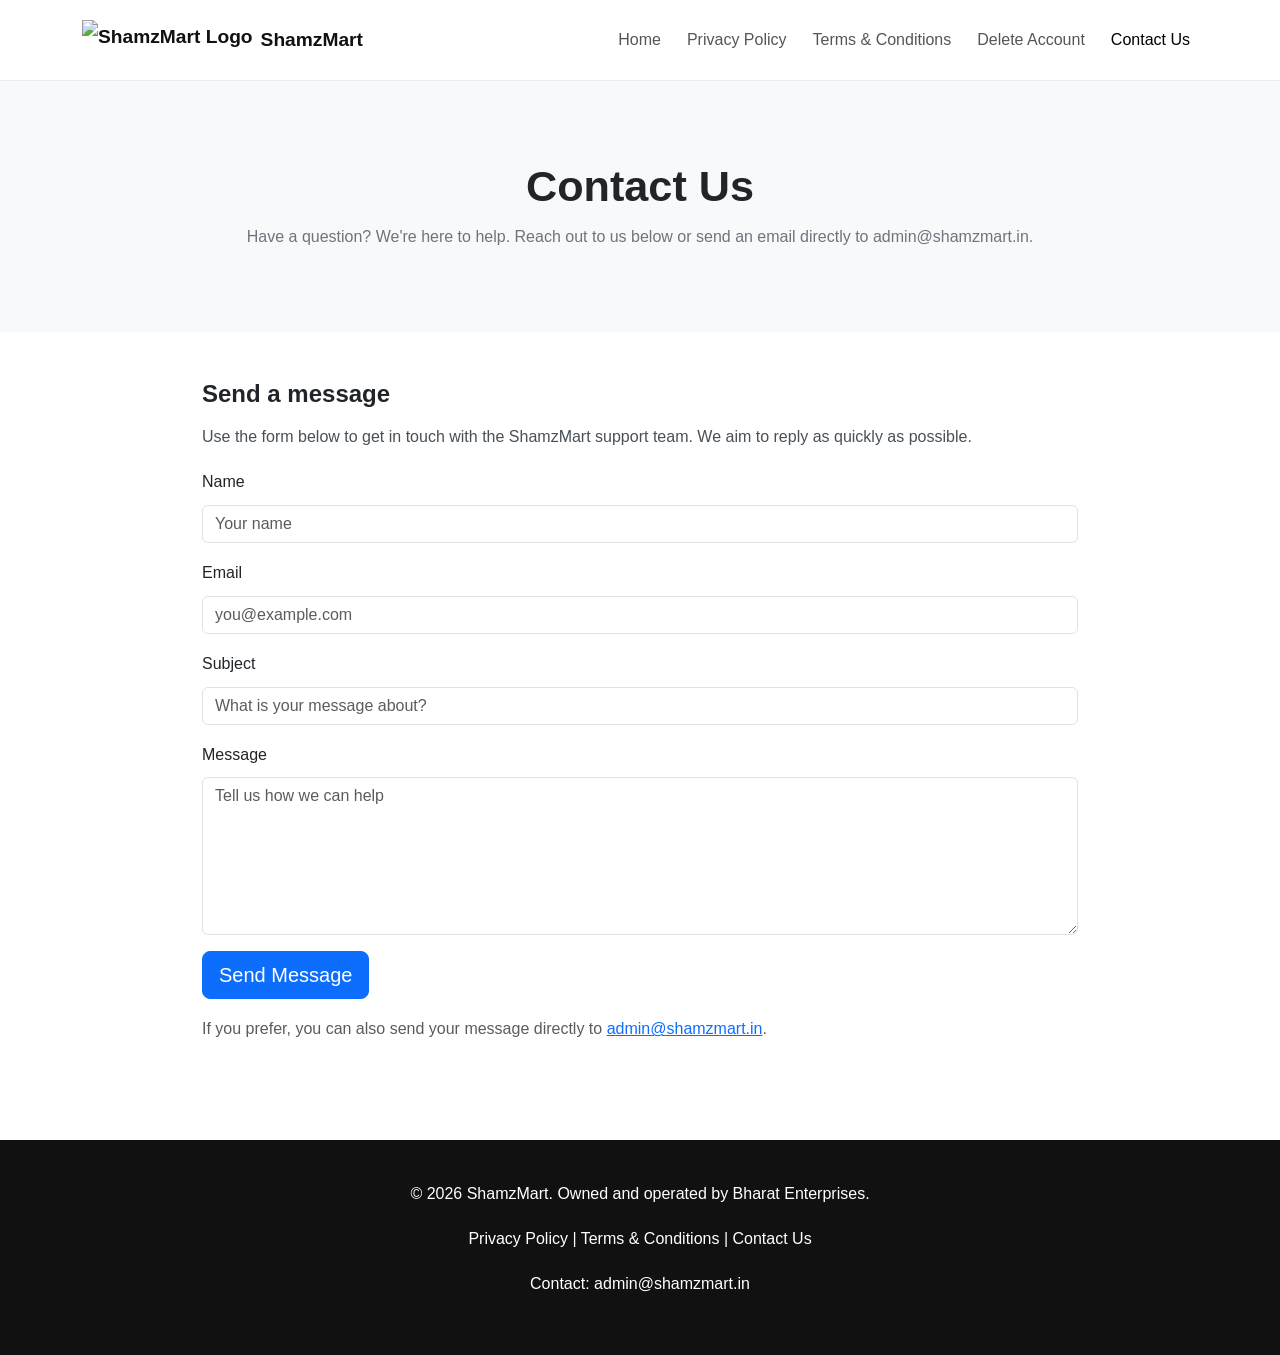
==== contact-us.html @ 5f6ceee8 "added contact us page" ====
<!DOCTYPE html>
<html lang="en">
<head>
  <meta charset="UTF-8" />
  <meta name="viewport" content="width=device-width, initial-scale=1.0" />
  <title>Contact Us - ShamzMart</title>
  <meta name="description" content="Contact ShamzMart support by email or through our easy contact form." />
  <link href="https://cdn.jsdelivr.net/npm/bootstrap@5.3.0/dist/css/bootstrap.min.css" rel="stylesheet" />
  <link rel="stylesheet" href="styles.css" />
  <link rel="icon" href="assets/favicon.ico" />
</head>
<body>
  <!-- Navbar -->
  <nav class="navbar navbar-expand-lg">
    <div class="container">
      <a class="navbar-brand d-flex align-items-center" href="index.html">
        <img src="https://res.cloudinary.com/dym8qvhrk/image/upload/logo-1_gxhx1r.png" alt="ShamzMart Logo" height="40" class="me-2" />
        ShamzMart
      </a>
      <div class="navbar-nav ms-auto">
        <a class="nav-link" href="index.html">Home</a>
        <a class="nav-link" href="privacy-policy.html">Privacy Policy</a>
        <a class="nav-link" href="terms-and-conditions.html">Terms & Conditions</a>
        <a class="nav-link" href="delete-account.html">Delete Account</a>
        <a class="nav-link active" href="contact-us.html">Contact Us</a>
      </div>
    </div>
  </nav>

  <!-- Hero -->
  <section class="hero">
    <div class="container">
      <h1>Contact Us</h1>
      <p>Have a question? We're here to help. Reach out to us below or send an email directly to admin@shamzmart.in.</p>
    </div>
  </section>

  <!-- Main -->
  <main class="container py-5">
    <div class="section">
      <h2>Send a message</h2>
      <p>Use the form below to get in touch with the ShamzMart support team. We aim to reply as quickly as possible.</p>
      <form id="contact-form">
        <div class="mb-3">
          <label for="contact-name" class="form-label">Name</label>
          <input type="text" class="form-control" id="contact-name" placeholder="Your name" required />
        </div>
        <div class="mb-3">
          <label for="contact-email" class="form-label">Email</label>
          <input type="email" class="form-control" id="contact-email" placeholder="you@example.com" required />
        </div>
        <div class="mb-3">
          <label for="contact-subject" class="form-label">Subject</label>
          <input type="text" class="form-control" id="contact-subject" placeholder="What is your message about?" required />
        </div>
        <div class="mb-3">
          <label for="contact-message" class="form-label">Message</label>
          <textarea class="form-control" id="contact-message" rows="6" placeholder="Tell us how we can help" required></textarea>
        </div>
        <button type="submit" class="btn btn-primary btn-lg">Send Message</button>
      </form>
      <div id="contact-status" class="mt-3"></div>
      <p class="text-muted mt-3">If you prefer, you can also send your message directly to <a href="mailto:admin@shamzmart.in">admin@shamzmart.in</a>.</p>
    </div>
  </main>

  <footer class="footer mt-auto">
    <div class="container text-center">
      <p>© 2026 ShamzMart. Owned and operated by Bharat Enterprises.</p>
      <p>
        <a href="privacy-policy.html">Privacy Policy</a> |
        <a href="terms-and-conditions.html">Terms & Conditions</a> |
        <a href="contact-us.html">Contact Us</a>
      </p>
      <p>Contact: <a href="mailto:admin@shamzmart.in">admin@shamzmart.in</a></p>
    </div>
  </footer>

  <script>
    async function sendContactEmail(event) {
      event.preventDefault();

      var statusEl = document.getElementById('contact-status');
      var name = document.getElementById('contact-name').value.trim();
      var email = document.getElementById('contact-email').value.trim();
      var subject = document.getElementById('contact-subject').value.trim();
      var message = document.getElementById('contact-message').value.trim();

      if (!name || !email || !subject || !message) {
        statusEl.innerHTML = '<div class="alert alert-warning" role="alert">Please complete all fields before sending your message.</div>';
        return;
      }

      statusEl.innerHTML = '<div class="alert alert-info" role="alert">Sending your message...</div>';

      try {
        var response = await fetch('/api/contact', {
          method: 'POST',
          headers: {
            'Content-Type': 'application/json',
          },
          body: JSON.stringify({ name, email, subject, message }),
        });

        var data = await response.json();

        if (!response.ok) {
          statusEl.innerHTML = `<div class="alert alert-danger" role="alert">${data.message || 'Unable to send your message right now.'}</div>`;
          return;
        }

        statusEl.innerHTML = `<div class="alert alert-success" role="alert">${data.message || 'Your message has been sent successfully.'}</div>`;
        document.getElementById('contact-form').reset();
      } catch (error) {
        statusEl.innerHTML = '<div class="alert alert-danger" role="alert">Unable to send your message at this time. Please try again later.</div>';
        console.error(error);
      }
    }

    document.getElementById('contact-form').addEventListener('submit', sendContactEmail);
  </script>

  <script src="https://cdn.jsdelivr.net/npm/bootstrap@5.3.0/dist/js/bootstrap.bundle.min.js"></script>
</body>
</html>
---- styles.css ----
body {
    font-family: Inter, sans-serif;
    line-height: 1.8;
    background-color: #ffffff;
    color: #212529;
}

.navbar {
    background: #ffffff;
    border-bottom: 1px solid #e9ecef;
    padding: 15px 0;
}

.navbar-brand {
    font-weight: 700;
    font-size: 1.2rem;
    color: #111 !important;
}

.nav-link {
    color: #555 !important;
    margin-left: 10px;
    transition: 0.2s ease;
}

.nav-link:hover,
.nav-link.active {
    color: #000 !important;
}

.hero {
    background: #f8f9fa;
    padding: 80px 0;
    text-align: center;
}

.hero h1 {
    font-size: 2.7rem;
    font-weight: 700;
    margin-bottom: 10px;
}

.hero p {
    color: #6c757d;
    margin: 0;
}

main.container {
    max-width: 900px;
}

.section {
    margin-bottom: 3rem;
}

.section h2 {
    font-size: 1.5rem;
    font-weight: 700;
    margin-bottom: 15px;
}

.section p,
.section li {
    color: #495057;
}

.section ul {
    padding-left: 20px;
}

.footer {
    background: #111;
    color: #ffffff;
    text-align: center;
    padding: 40px 0;
    margin-top: 50px;
}

.footer a {
    color: #ffffff;
    text-decoration: none;
}

.footer a:hover {
    text-decoration: underline;
}

@media (max-width: 768px) {

    .hero {
        padding: 2rem 20px;
    }

    .hero h1 {
        font-size: 2rem;
    }

    .navbar-nav {
        margin-top: 15px;
    }

    .nav-link {
        margin-left: 0;
        margin-bottom: 10px;
    }

    .navbar .container{
        flex-direction: column;
        align-items: center;
        justify-content: center;
    }

    .navbar-nav{
        flex-direction: row;
        align-items: center;
        margin-left: 0 !important;
        gap: 2rem;

    }
}
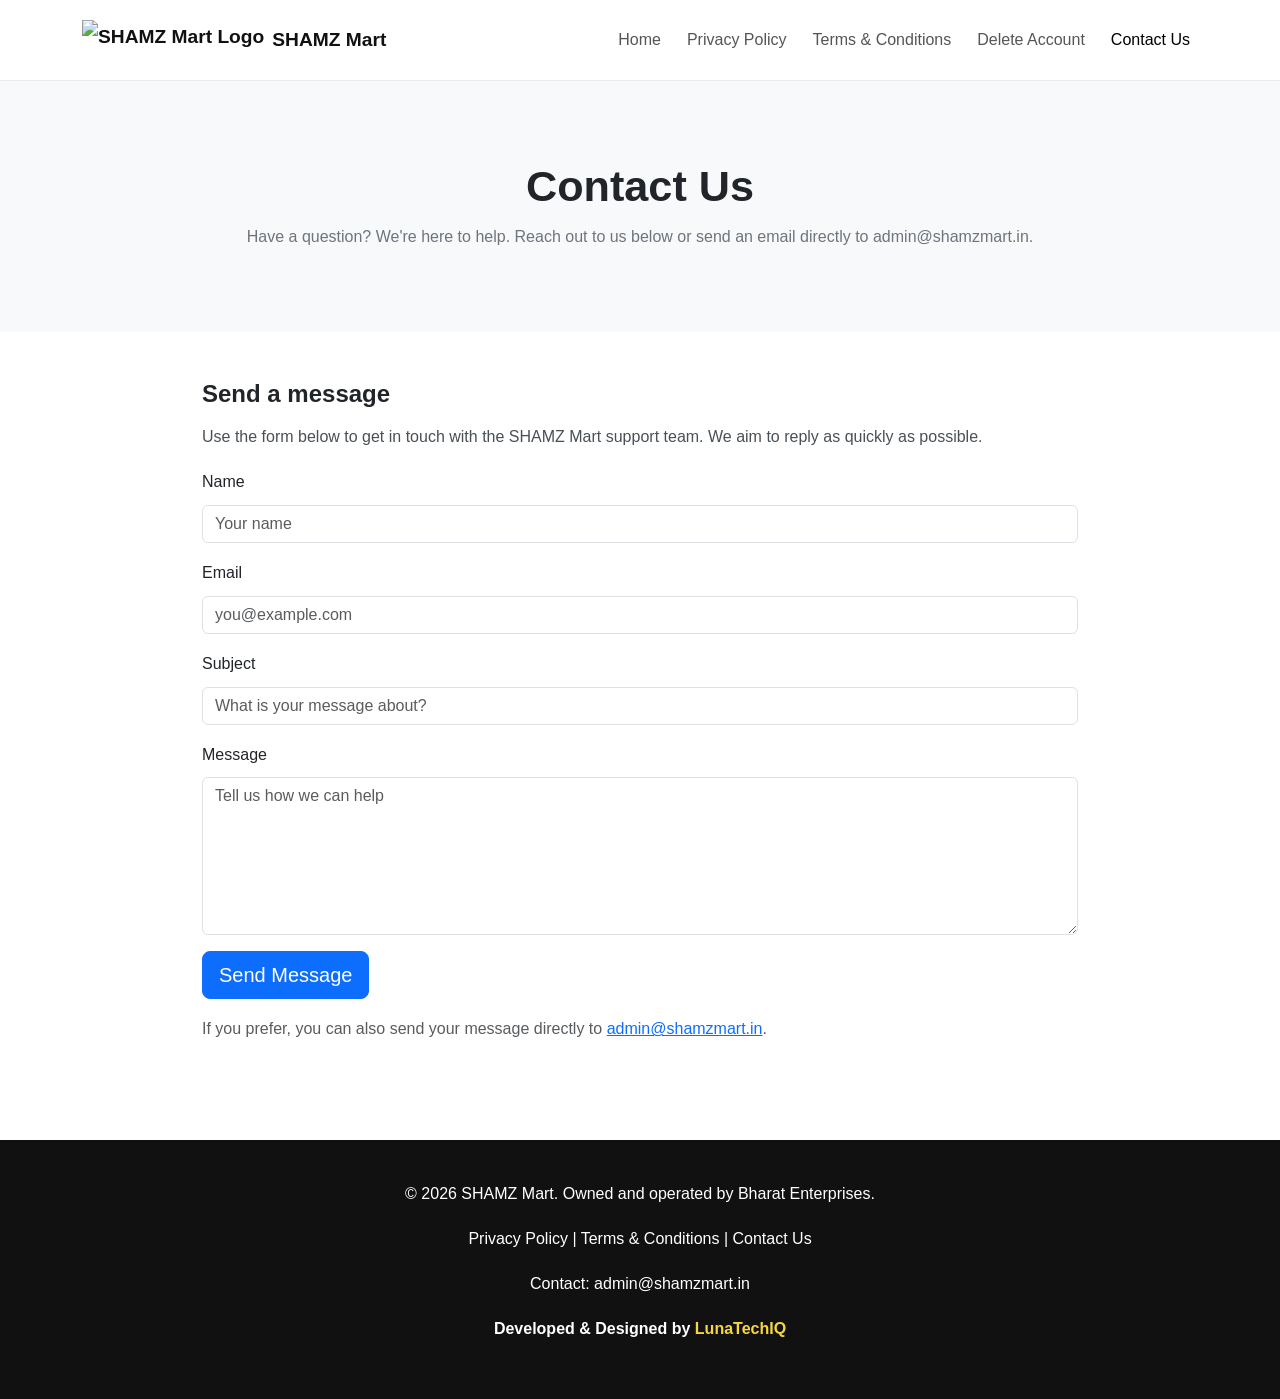
==== commit bb8b1c60: "updated policies" ====
--- a/contact-us.html
+++ b/contact-us.html
@@ -3,8 +3,8 @@
 <head>
   <meta charset="UTF-8" />
   <meta name="viewport" content="width=device-width, initial-scale=1.0" />
-  <title>Contact Us - ShamzMart</title>
-  <meta name="description" content="Contact ShamzMart support by email or through our easy contact form." />
+  <title>Contact Us - SHAMZ Mart</title>
+  <meta name="description" content="Contact SHAMZ Mart support by email or through our easy contact form." />
   <link href="https://cdn.jsdelivr.net/npm/bootstrap@5.3.0/dist/css/bootstrap.min.css" rel="stylesheet" />
   <link rel="stylesheet" href="styles.css" />
   <link rel="icon" href="assets/favicon.ico" />
@@ -14,8 +14,8 @@
   <nav class="navbar navbar-expand-lg">
     <div class="container">
       <a class="navbar-brand d-flex align-items-center" href="index.html">
-        <img src="https://res.cloudinary.com/dym8qvhrk/image/upload/logo-1_gxhx1r.png" alt="ShamzMart Logo" height="40" class="me-2" />
-        ShamzMart
+        <img src="https://res.cloudinary.com/dym8qvhrk/image/upload/logo-1_gxhx1r.png" alt="SHAMZ Mart Logo" height="40" class="me-2" />
+        SHAMZ Mart
       </a>
       <div class="navbar-nav ms-auto">
         <a class="nav-link" href="index.html">Home</a>
@@ -39,7 +39,7 @@
   <main class="container py-5">
     <div class="section">
       <h2>Send a message</h2>
-      <p>Use the form below to get in touch with the ShamzMart support team. We aim to reply as quickly as possible.</p>
+      <p>Use the form below to get in touch with the SHAMZ Mart support team. We aim to reply as quickly as possible.</p>
       <form id="contact-form">
         <div class="mb-3">
           <label for="contact-name" class="form-label">Name</label>
@@ -66,13 +66,16 @@
 
   <footer class="footer mt-auto">
     <div class="container text-center">
-      <p>© 2026 ShamzMart. Owned and operated by Bharat Enterprises.</p>
+      <p>© 2026 SHAMZ Mart. Owned and operated by Bharat Enterprises.</p>
       <p>
         <a href="privacy-policy.html">Privacy Policy</a> |
         <a href="terms-and-conditions.html">Terms & Conditions</a> |
         <a href="contact-us.html">Contact Us</a>
       </p>
       <p>Contact: <a href="mailto:admin@shamzmart.in">admin@shamzmart.in</a></p>
+      <p class="credit">
+        Developed & Designed by <a href="https://lunatechiq.tech" target="_blank" rel="noopener">LunaTechIQ</a>
+      </p>
     </div>
   </footer>
 
@@ -94,7 +97,7 @@
       statusEl.innerHTML = '<div class="alert alert-info" role="alert">Sending your message...</div>';
 
       try {
-        var response = await fetch('/api/contact', {
+        var response = await fetch('https://api.shamzmart.in/api/contact', {
           method: 'POST',
           headers: {
             'Content-Type': 'application/json',
--- a/styles.css
+++ b/styles.css
@@ -85,6 +85,20 @@
     text-decoration: underline;
 }
 
+.footer .credit {
+    color: #ffffff;
+    font-weight: 600;
+    margin-top: 0.75rem;
+}
+
+.footer .credit a {
+    color: #f8d73d;
+}
+
+.footer .credit a:hover {
+    color: #f8d73d;
+}
+
 @media (max-width: 768px) {
 
     .hero {
